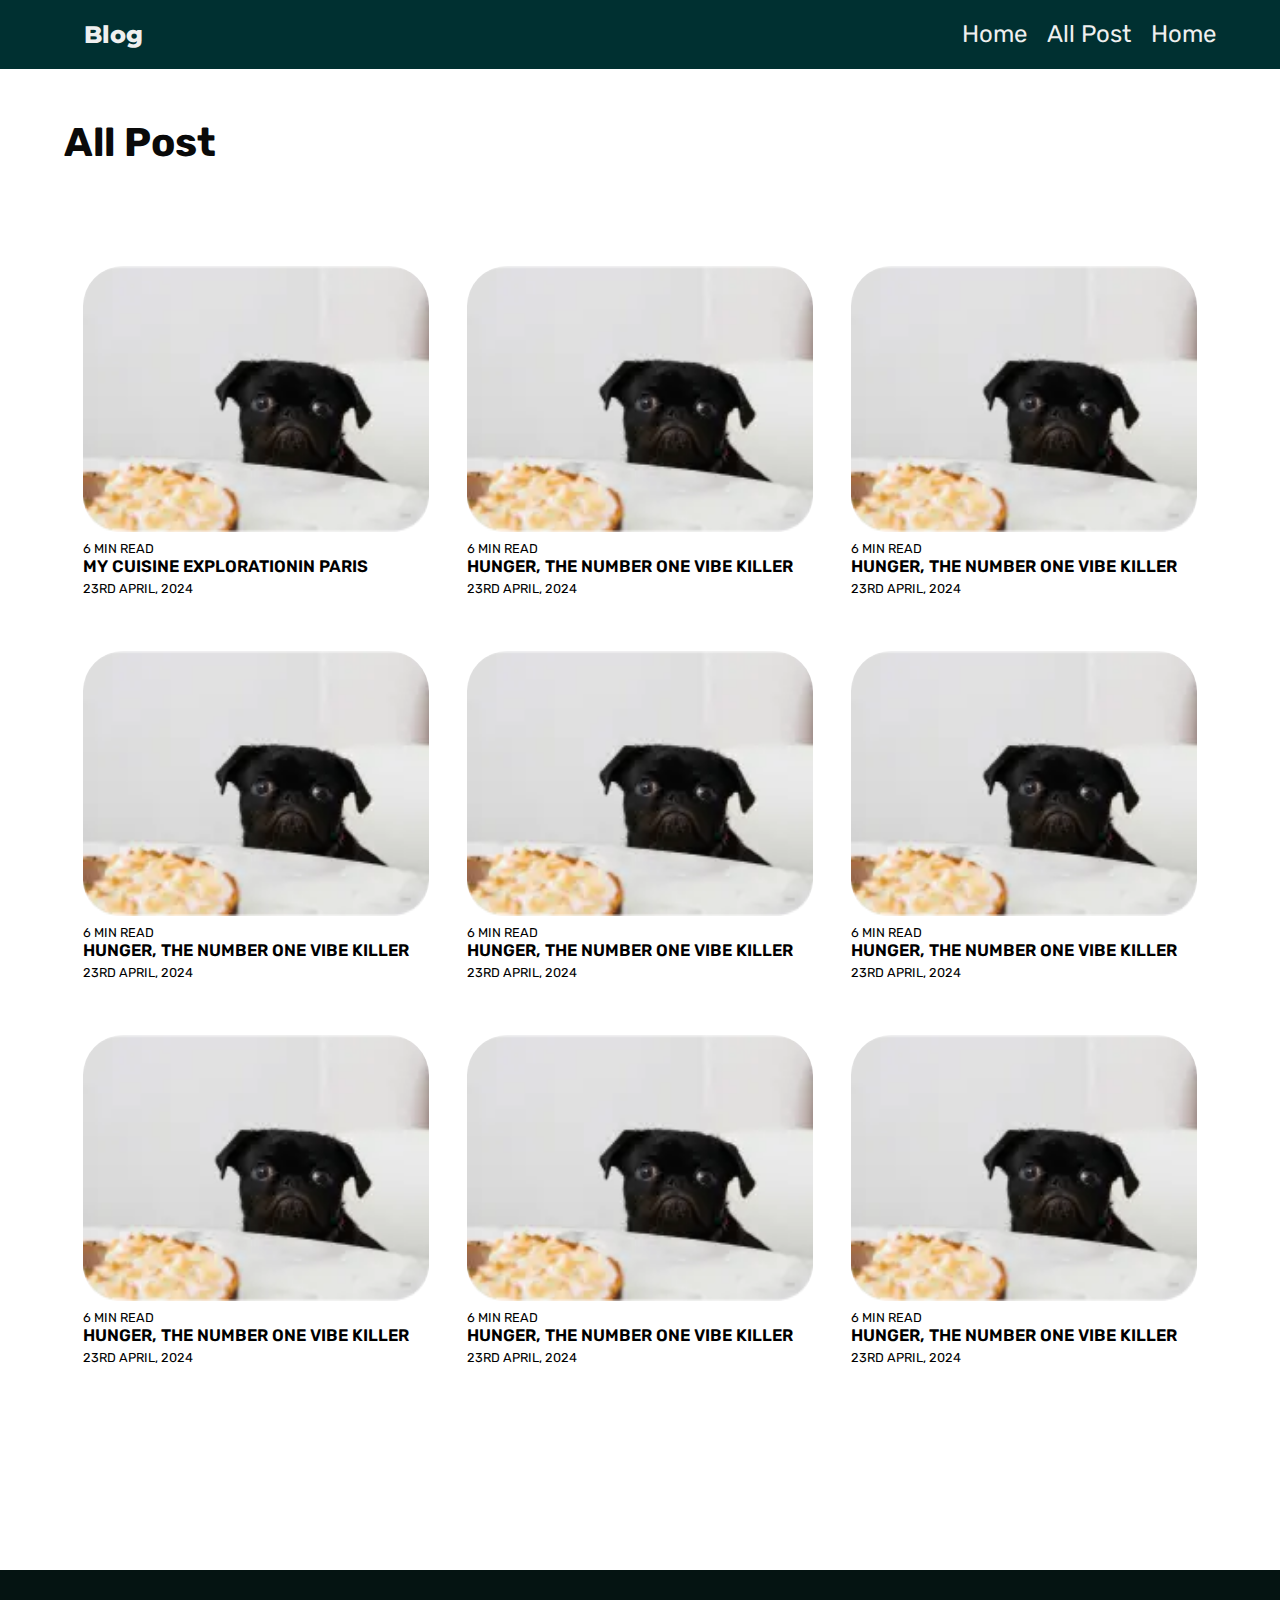
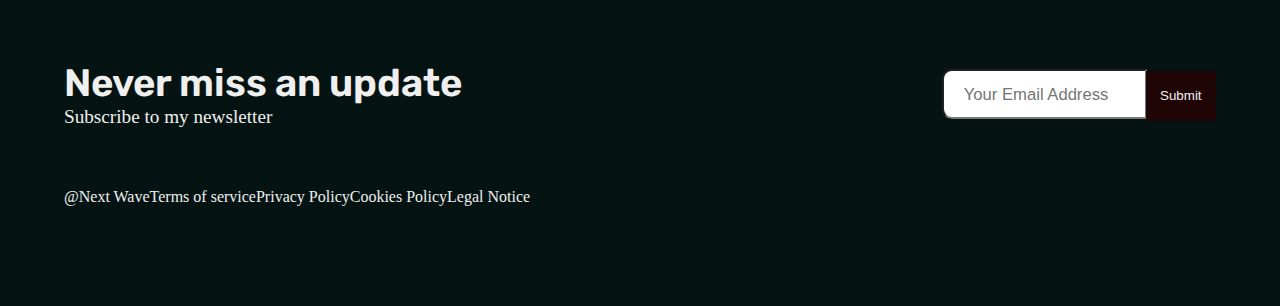
==== allpost.html @ ef9f41cd "worked on the second page" ====
<!DOCTYPE html>
<html lang="en">
<head>
    <meta charset="UTF-8">
    <meta name="viewport" content="width=device-width, initial-scale=1.0">
    <title>Blog website</title>
    <link rel="stylesheet" href="./public/style.css">
    <link rel="preconnect" href="https://fonts.googleapis.com">
    <link rel="preconnect" href="https://fonts.gstatic.com" crossorigin>
    <link href="https://fonts.googleapis.com/css2?family=Inspiration&family=Montserrat+Alternates:ital,wght@0,100;0,200;0,300;0,400;0,500;0,600;0,700;0,800;0,900;1,100;1,200;1,300;1,400;1,500;1,600;1,700;1,800;1,900&family=Montserrat:ital,wght@0,100..900;1,100..900&family=Poppins:ital,wght@0,100;0,200;0,300;0,400;0,500;0,600;0,700;0,800;0,900;1,100;1,200;1,300;1,400;1,500;1,600;1,700;1,800;1,900&family=Rubik+Mono+One&family=Rubik:ital,wght@0,300..900;1,300..900&display=swap" rel="stylesheet">
    <link rel="stylesheet" href="https://cdnjs.cloudflare.com/ajax/libs/font-awesome/6.5.2/css/all.min.css" integrity="sha512-SnH5WK+bZxgPHs44uWIX+LLJAJ9/2PkPKZ5QiAj6Ta86w+fsb2TkcmfRyVX3pBnMFcV7oQPJkl9QevSCWr3W6A==" crossorigin="anonymous" referrerpolicy="no-referrer" />
</head>
<html>
    <body>
        <nav style="background-color: #003031;">
            <div class="nav-container">
                <div style="padding-left:20px;">
                    <p>blog</p>
                </div>
                <li class="menu-button" style="padding-right:20px;"><i class="first-bar fa-solid fa-bars" style="font-size: 26px;"></i></li>
                <li class="close-button" style="padding-right:20px;">
                    <i class=" fa-solid fa-xmark"></i>
                </li>
                <ul class="desktop-nav">
                    <a href="index.html" class="nav-compo"><li class="nav-compo2">home</li></a>
                    <a href="allpost.html" class="nav-compo"><li class="nav-compo2">all post</li></a>
                    <a href="" class="nav-compo"><li class="nav-compo2">home</li></a>
                </ul>
            </div>
            <ul class="moblie-nav">
                <a href="" class="moblie-nav-compo"><li class="moblie-nav-compo1">home</li></a>
                <a href="" class="moblie-nav-compo"><li class="moblie-nav-compo1">home</li></a>
                <a href="" class="moblie-nav-compo"><li class="moblie-nav-compo1">home</li></a>
            </ul>
        </nav>
        <main>
            <section class="body">
                <h1>
                    all post
                </h1>
                <ul class="all_post_ul">
                    <li>                        
                        <div class="all_post_con">
                            <div class="all_post_img">
                                <img src="./public/pictures/sideposts1.webp" alt="">
                            </div>
                            <div>
                                <div>
                                    <p>6 Min READ</p>
                                    <h3>
                                        My cuisine explorationin Paris                                    </h3>
                                </div>
                                <div class="side-button-div">
                                    <p>23rd April, 2024</p>
                                    <button class="post_button">read more</button>
                                </div>
                            </div>
                        </div>
                    </li>
                    <li>
                        <div class="all_post_con">
                            <div class="all_post_img">
                                <img src="./public/pictures/sideposts1.webp" alt="">
                            </div>
                            <div>
                                <div>
                                    <p>6 Min READ</p>
                                    <h3>Hunger, the number
                                        one vibe killer
                                    </h3>
                                </div>
                                <div class="side-button-div">
                                    <p>23rd April, 2024</p>
                                    <button class="post_button">read more</button>
                                </div>
                            </div>
                        </div>
                    </li>
                    <li>
                        <div class="all_post_con">
                            <div class="all_post_img">
                                <img src="./public/pictures/sideposts1.webp" alt="">
                            </div>
                            <div>
                                <div>
                                    <p>6 Min READ</p>
                                    <h3>Hunger, the number
                                        one vibe killer
                                    </h3>
                                </div>
                                <div class="side-button-div">
                                    <p>23rd April, 2024</p>
                                    <button class="post_button">read more</button>
                                </div>
                            </div>
                        </div>
                    </li>
                    <li>
                        <div class="all_post_con">
                            <div class="all_post_img">
                                <img src="./public/pictures/sideposts1.webp" alt="">
                            </div>
                            <div>
                                <div>
                                    <p>6 Min READ</p>
                                    <h3>Hunger, the number
                                        one vibe killer
                                    </h3>
                                </div>
                                <div class="side-button-div">
                                    <p>23rd April, 2024</p>
                                    <button class="post_button">read more</button>
                                </div>
                            </div>
                        </div>
                    </li>
                    <li>
                        <div class="all_post_con">
                            <div class="all_post_img">
                                <img src="./public/pictures/sideposts1.webp" alt="">
                            </div>
                            <div>
                                <div>
                                    <p>6 Min READ</p>
                                    <h3>Hunger, the number
                                        one vibe killer
                                    </h3>
                                </div>
                                <div class="side-button-div">
                                    <p>23rd April, 2024</p>
                                    <button class="post_button">read more</button>
                                </div>
                            </div>
                        </div>
                    </li>
                    <li>
                        <div class="all_post_con">
                            <div class="all_post_img">
                                <img src="./public/pictures/sideposts1.webp" alt="">
                            </div>
                            <div>
                                <div>
                                    <p>6 Min READ</p>
                                    <h3>Hunger, the number
                                        one vibe killer
                                    </h3>
                                </div>
                                <div class="side-button-div">
                                    <p>23rd April, 2024</p>
                                    <button class="post_button">read more</button>
                                </div>
                            </div>
                        </div>
                    </li>
                    <li>
                        <div class="all_post_con">
                            <div class="all_post_img">
                                <img src="./public/pictures/sideposts1.webp" alt="">
                            </div>
                            <div>
                                <div>
                                    <p>6 Min READ</p>
                                    <h3>Hunger, the number
                                        one vibe killer
                                    </h3>
                                </div>
                                <div class="side-button-div">
                                    <p>23rd April, 2024</p>
                                    <button class="post_button">read more</button>
                                </div>
                            </div>
                        </div>
                    </li>
                    <li>
                        <div class="all_post_con">
                            <div class="all_post_img">
                                <img src="./public/pictures/sideposts1.webp" alt="">
                            </div>
                            <div>
                                <div>
                                    <p>6 Min READ</p>
                                    <h3>Hunger, the number
                                        one vibe killer
                                    </h3>
                                </div>
                                <div class="side-button-div">
                                    <p>23rd April, 2024</p>
                                    <button class="post_button">read more</button>
                                </div>
                            </div>
                        </div>
                    </li>
                    <li>
                        <div class="all_post_con">
                            <div class="all_post_img">
                                <img src="./public/pictures/sideposts1.webp" alt="">
                            </div>
                            <div>
                                <div>
                                    <p>6 Min READ</p>
                                    <h3>Hunger, the number
                                        one vibe killer
                                    </h3>
                                </div>
                                <div class="side-button-div">
                                    <p>23rd April, 2024</p>
                                    <button class="post_button">read more</button>
                                </div>
                            </div>
                        </div>
                    </li>
                </ul>
            </section>
        </main>
        <footer>
            <div class="footer_container">
                <div class="footer_header">
                    <div>
                        <h3>Never miss an update</h3>
                        <p>Subscribe to my newsletter</p>            
                    </div>
                    <div class="form">
                        <form id="subscribeForm" action="/subscribe" method="POST">
                            <input id="emailInput" type="email" placeholder="Your Email Address" name="Email" autocomplete="off">
                            <button type="submit" value="submit">Submit</button>
                        </form>
                    </div>
                </div>
                <div>
                    <ul>
                        <li>@Next Wave</li>
                        <li>Terms of service</li>
                        <li>Privacy Policy</li>
                        <li>Cookies Policy</li>
                        <li>Legal Notice</li>
                    </ul>
                </div>
            </div>
        </footer>
        <script src="./public/blog.js"></script>
    </body>
</html>
---- public/style.css ----
*{
    margin: 0;
    padding: 0;
    box-sizing: border-box;
}

.nav-background{
    background-image: url("./pictures/navimage.webp");
    height: 60vh;
    position: relative;

}
.nav-container{
    width: 90%;
    margin-inline: auto;
    padding: 20px 0;
    display: flex;
    justify-content: space-between;
    color: #EFEFEF;
    font-family: "Montserrat","sans-serif";
    font-size: 24px;
    font-style: normal;
    line-height: normal;
    text-transform: capitalize;
}
.nav-container p {
    font-weight: 800;
}
.desktop-nav{
    display: flex;
    justify-content: space-between;
    gap: 20px;
}
ul a{
    text-decoration: none;
    color: #EFEFEF;
    font-family: "Rubik";
    font-weight: 400;
}

li{
    list-style: none;
}
.nav-compo{
    position: relative;
}

.nav-compo::after{
    content: "";
    position: absolute;
    background-color: #EFEFEF;
    height: 3px;
    width: 0;
    left: 0;
    bottom: -5px;
    transition: 0.2s ;
}

.nav-compo:hover::after{
    width: 100%;
}
.nav-overlay{
    position: absolute;
    top: 40%;
    width: 100%;
}

.nav-overlay h1, .nav-overlay p{
    color: #EFEFEF;
    font-family: "Rubik","san serif";
    font-style: normal;
    line-height: normal;
    text-align: center;
}
nav h1{
    font-size: clamp(10vw,11vw,12vw);
    font-weight: 900;
    text-transform: uppercase;
}
.nav-overlay p{
    font-size: 2vw;
    font-weight: 500;
    text-transform: capitalize;
}
.menu-button{
    display: none;
}

.close{
    display: none;
}
.close-button{
    display: none;
}

.moblie-nav{
    display: flex;
    flex-direction: column;
    background-color: #003031;
    width: 100%;
    height: 0;
    text-decoration: none;
    color: #EFEFEF;
    font-family: "Rubik";
    font-weight: 100;
    align-items: center;
    font-size: 24px;
    text-transform: capitalize;
    z-index: 9999999;
    position: absolute;
    opacity: 80%;
    transition: all 0.5s ease-in-out;
}

.open{
    height: 100%;
    display: flex;
}

.moblie-nav-compo{
    margin: 30px 0;
    opacity: 0;
    pointer-events: none;
    transition: all 0.5s ease-in-out;
}

.clear{
    opacity: 1;
    pointer-events: all;
}

@media (max-width:750px) {
    .nav-container{
        background-color: #003031;
        width: 100%;
    }
    .desktop-nav{
        display: none;
    }
    .menu-button{
        display: flex;
    }
}
.body{
    width: 90%;
    margin: 0 auto;
    margin-bottom: 150px;
}

.body h2{
    padding: 50px 0;
    text-transform: capitalize;
    font-family: "Rubik";
    color: #0A0A0A;
    font-weight: 700;
    font-size: 30px;
}
.body h1{
    padding: 50px 0;
    text-transform: capitalize;
    font-family: "Rubik";
    color: #0A0A0A;
    font-weight: 700;
    font-size: 40px;
    margin-bottom: 50px;
}
.body-wrapper{
    display: flex;
    justify-content: space-between;
    width: 100%;
}
.main-post{
    display: flex;
    flex-direction: column;
    width: 80%;
    cursor: pointer;
    flex: 1fr;
}

.main-post-img{
    width: 90%;
    height: auto;
    border-radius: 20px;
}

.main-post-img > img{
    width: 100%;
    height: auto;
}

.side-post-container{
    display: flex;
    flex-direction: column;
    padding-left: 40px;
    width: 50%;
    flex: 1fr;
}
.side-posts{
    display: flex;
    border-bottom: #0A0A0A;
    cursor: pointer;

}

.side-posts > div:first-of-type{
    width: 300px;
    height: clamp(150px,160px,160px);
    /* flex: 1; */
    border-radius: 20px;
}
.side-posts > div:last-of-type{
    display: flex;
    margin-left: 30px;
    flex-direction: column;
    /* flex: 1; */
}
.side-posts > div img{
    width: 100%;
    height: auto;
}

.side-posts-second{
    margin: 40px 0;

}
/* .side-posts{
    margin: 40px 0;

} */
.side-posts-first{
    margin: 0 0 40px 0;
}
.side-posts-third{
    padding: 40px 0 0 0;
}

h3{
    font-family: "Rubik","sans-serif";
    font-size: 2vw;
    font-style: normal;
    font-weight: 600;
}

.main-post h3{
    margin-top: 20px;
}
.main-post > div:last-of-type div, .side-posts p{
    font-family: "Rubik","sans-serif";
    font-size: 1vw;
    font-weight: 400;
    margin: 5px 0;
    text-transform: uppercase;
}

.main-post > div:last-of-type div div{
    display: flex;
    justify-content: space-between;
}
.side-button-div{
    display: flex;
    justify-content: space-between;
}

.post_button{
    background: transparent;
    border: none;
    text-transform: uppercase;
    font-family: "Rubik","sans-serif";
    font-weight: 500;
    pointer-events: none;
    opacity:0;
    transition: all 0.3s ease-in;
}
.main-post > div , .image-div{
    overflow: hidden;
}
.main-post img, .side-posts img{
    transition: transform 0.5s ease-in-out;
}
.main-post:hover img, .side-posts:hover img{
    transform: scale(1.1);
}
.main-post:hover button, .side-posts:hover button, .all_post_con:hover button{
    opacity: 1;
}
.see_posts{
    width: 30%;
    padding: 10px 0;
    background-color: #1F0505;
    font-family: "Rubik","sans-serif";
    border: 2px solid #1F0505;
    color: #EFEFEF;
    border-radius: 10px;
    margin-inline: auto;
    display: block;
    margin-top: 30px;
    cursor: pointer;    
    text-align: center;
}

a{
    text-decoration: none;
    color: #EFEFEF;
}
footer{
    background-color: #051412;
    color: #EFEFEF;
    padding-top: 40px;
    padding-bottom: 100px;
}
.footer_container{
    width: 90%;
    margin-inline: auto;
    margin-top: 50px;

    }
.footer_header > div > h3 {
    font-size: 3vw;
 }
.footer_header > div > p {
    font-size: 1.5vw;
 }
.footer_header{
    display: flex;
    justify-content: space-between;
    margin-bottom: 60px;
    align-items: center;
}

form{
    height: 50px;
    width: 100%;
}
footer form input{
    height: 100%;
    border-radius: 10px 0 0 10px;
    margin-right: -5px;
    padding: 20px 20px;
    width: 16vw;
    font-size: 20px;
}
footer form input::placeholder{
    font-size: 1.3vw;
}
footer form button{
    background-color:#1F0505;
    color: #EFEFEF;
    border: #1F0505;
    width: 5.5vw;
    height: 100%;
    cursor: pointer;
}
footer ul {
    display: flex;
    width: 65%;
    /* justify-content: space-between; */
}

.all_post_ul{
    display: flex;
    width: 100%;
    flex-wrap: wrap;
}
.all_post_ul li{
    width: 100%;
    flex: 1 1 calc(33.333%); /* 3 cards per row, with gap */
    display: flex;
    flex-wrap: wrap;
    margin-bottom: 50px;
    justify-content: center;
}

.all_post_con{
    width: 90%;
}

.all_post_img img{
    width: 100%;
    height: auto;
}

.all_post_con > div:last-of-type div, .side-posts p{
    font-family: "Rubik","sans-serif";
    font-size: 1vw;
    font-weight: 400;
    margin: 5px 0;
    text-transform: uppercase;
}
.all_post_con h3{
    font-family: "Rubik","sans-serif";
    font-size: 1.3vw;
    font-style: normal;
    font-weight: 600;
}
.all_post_con .all_post_img{
    overflow: hidden;
    border-radius: 40px;
}
.all_post_con img{
    transition: all 0.3s ease-in-out;
}
.all_post_con:hover img{
    transform: scale(1.02);
}

@media (max-width:1000px) {
    footer ul {
        width: 100%;
    }
}

@media (max-width:950px) {
    .body-wrapper{
        flex-direction: column;
    }
    .main-post{
        width: 100%;
    }
    .main-post-img{
        width: 100%;
    }
    .side-post-container{
        width: 100%;
        padding: 0 40px 0 0;
    }
    .side-posts > div:first-of-type{
        width: 144px;
        height: 119px;
    }
    .side-posts-first{
        margin: 0;
    }
    .side-posts-second{
        margin: 40px 0 0 0;
    
    }
    .side-posts-third{
        padding: 40px 0 0 0;
    }
    h1{
        font-size: 15vw;
    }
    h3{         
         font-size: 3vw;
    }
    .main-post > div:last-of-type div, .side-posts p{
        font-size: 2vw;
    }
}

@media (max-width:820px) {
    footer form button{
        width: 10vw;
    }
    footer form input{
        width: 20vw;
    }
    footer form input::placeholder{
        font-size: 2vw;
    }
    .footer_header > div > h3 {
        font-size: 4vw;
     }
    .footer_header > div > p {
        font-size: 2vw;
     }
     .all_post_ul li{
        flex: 1 1 50%;     
    }
    .all_post_con > div:last-of-type div, .side-posts p{
        font-size: 1.3vw;
    }
    .all_post_con h3{
        font-family: "Rubik","sans-serif";
        font-size: 2vw;
        font-style: normal;
        font-weight: 600;
    }
}

@media (max-width:650px) {
    .see_posts{
        width: 100%;
    }
    .footer_header{
        flex-direction: column;
        align-items: flex-start;
    }
    .form{
        width: 100%;
    }
    footer form button{
        width: 40%;
    }
    footer form input{
        width: 60%;
        font-size: 20px;
    }
    footer form input::placeholder{
        font-size: 3vw;
    }
    .footer_header > div > h3 {
        font-size: 5vw;
        text-align: left;
     }
    .footer_header > div > p {
        font-size: 3vw;
        margin-bottom: 30px;
     }
    
    footer ul {
        flex-direction: column;
        
    }
    footer ul li{
        margin-bottom: 20px;
    }
}
@media (max-width:450px) {
    .all_post_con > div:last-of-type div, .side-posts p{
        font-size: 3vw;
    }
    .all_post_con h3{
        font-size: 4vw;
    }
    .all_post_ul li{
        flex: 1 1 100%;
    }
}
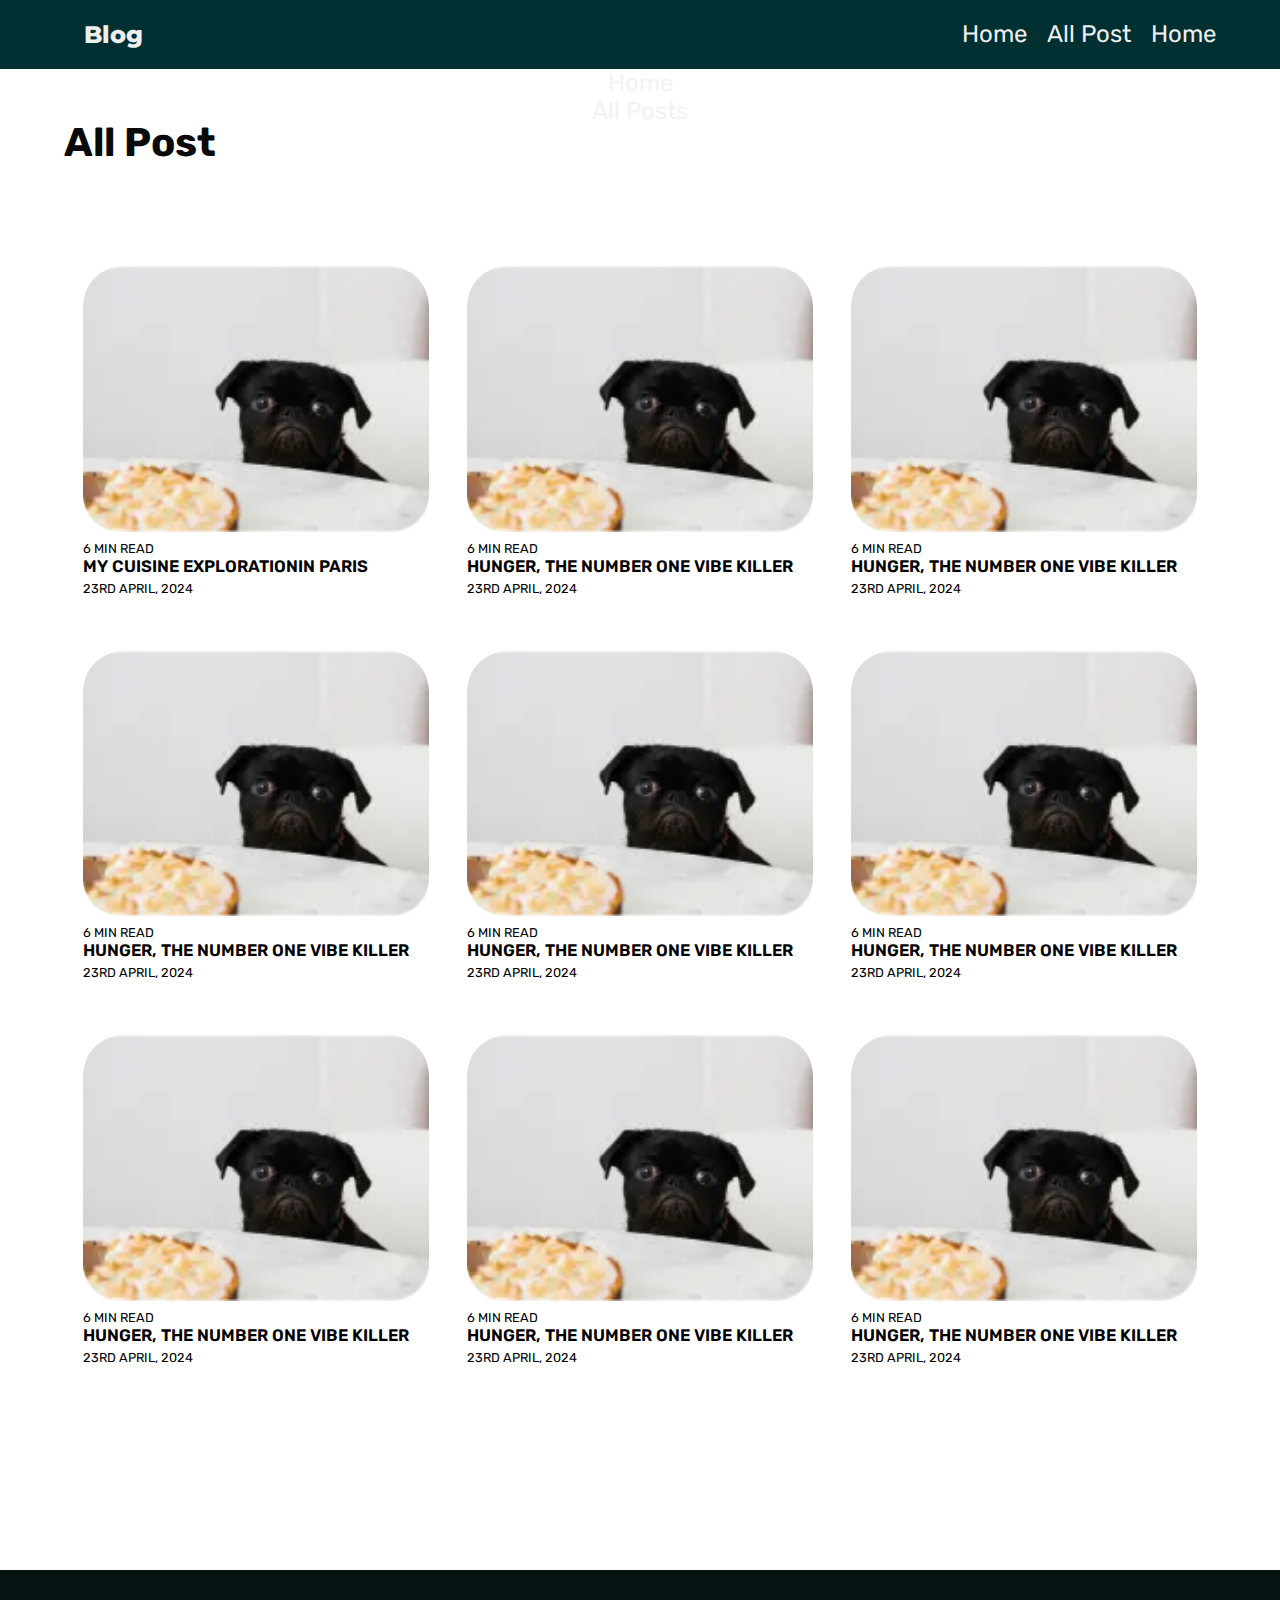
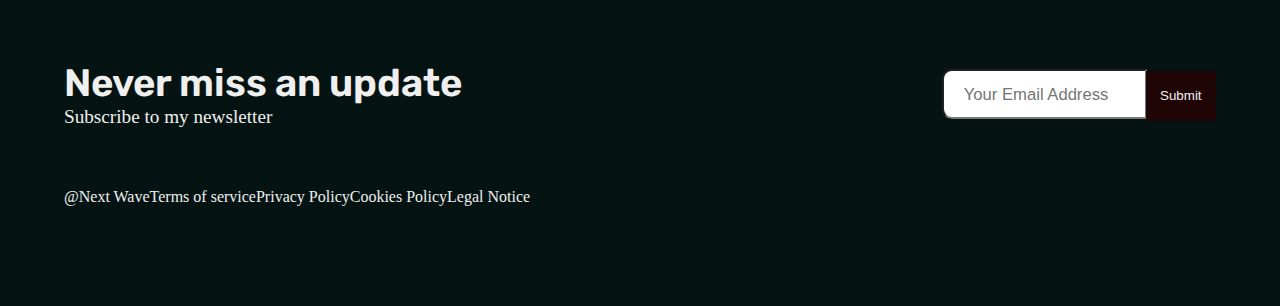
==== commit b186f372: "updated the nav bar on the mobile" ====
--- a/allpost.html
+++ b/allpost.html
@@ -28,8 +28,8 @@
                 </ul>
             </div>
             <ul class="moblie-nav">
-                <a href="" class="moblie-nav-compo"><li class="moblie-nav-compo1">home</li></a>
-                <a href="" class="moblie-nav-compo"><li class="moblie-nav-compo1">home</li></a>
+                <a href="index.html" class="nav-compo"><li class="nav-compo2">home</li></a>
+                <a href="allpost.html" class="nav-compo"><li class="nav-compo2">all posts</li></a>
                 <a href="" class="moblie-nav-compo"><li class="moblie-nav-compo1">home</li></a>
             </ul>
         </nav>
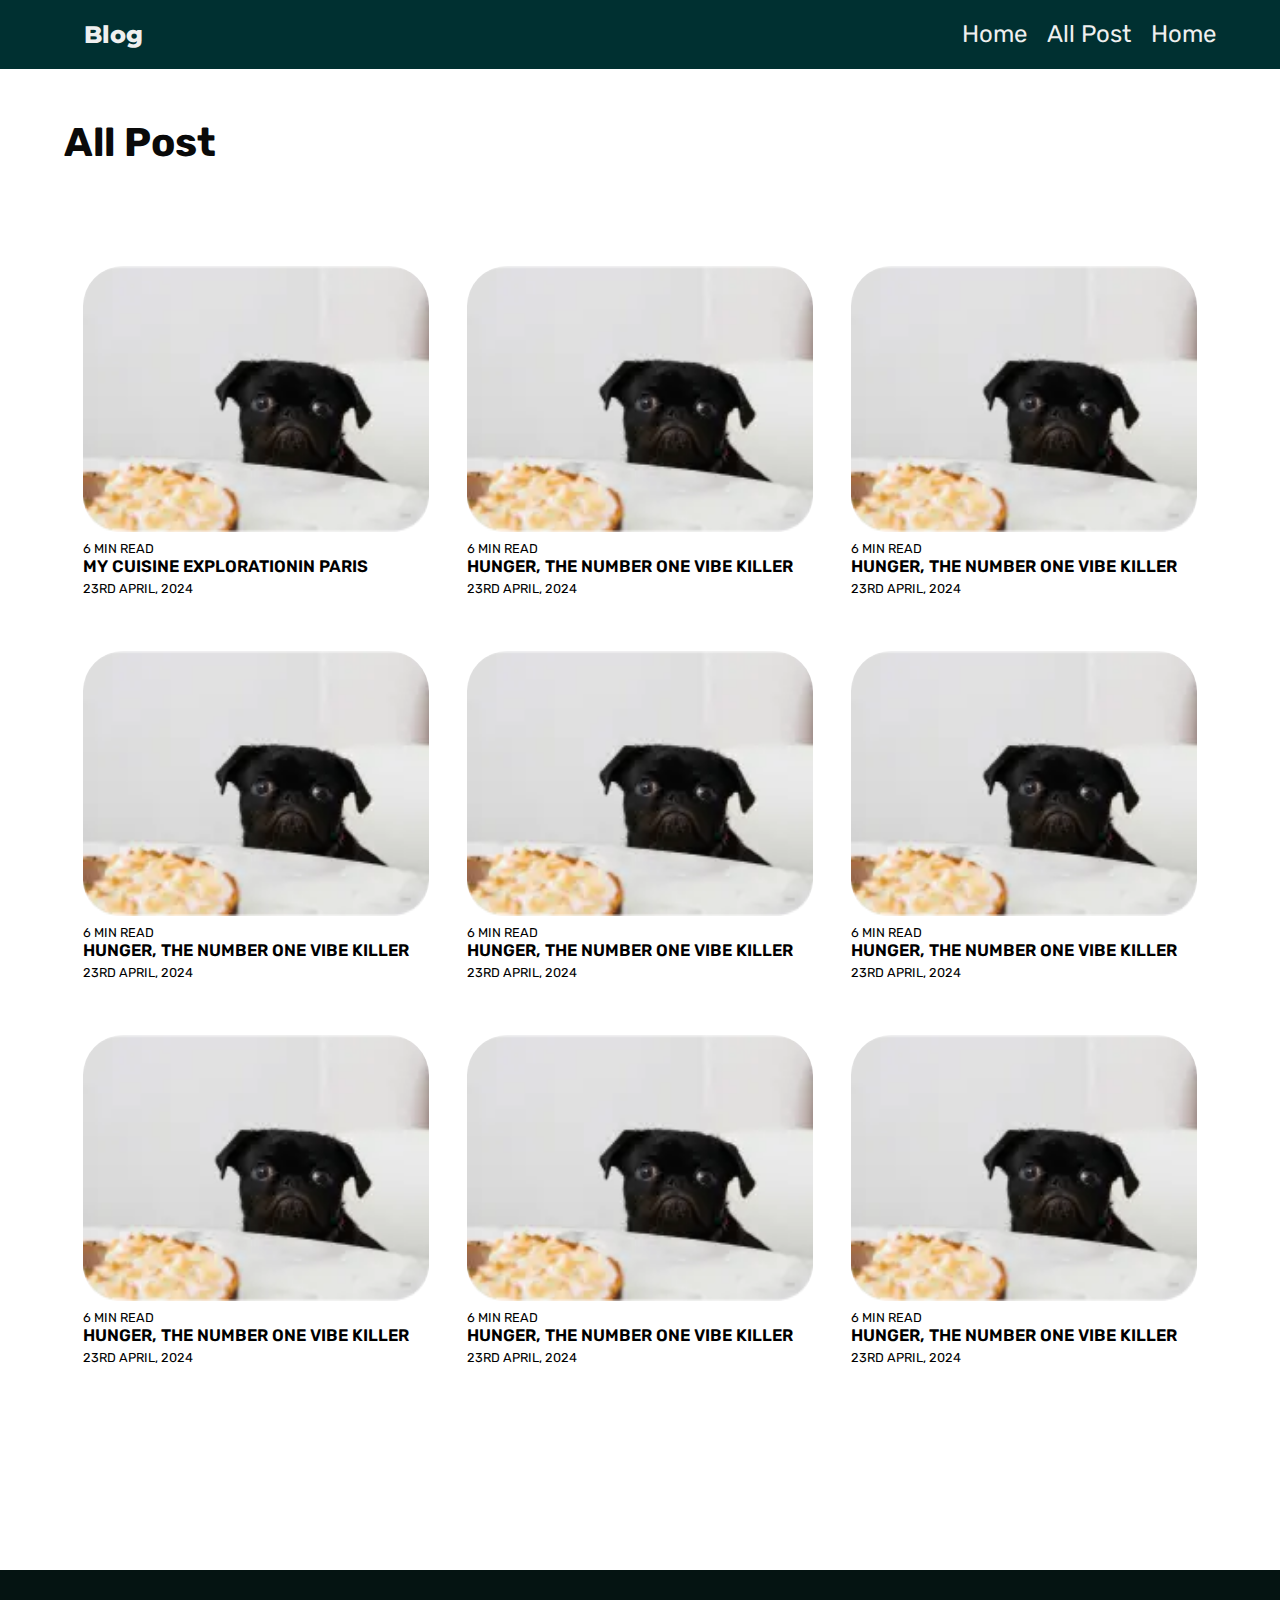
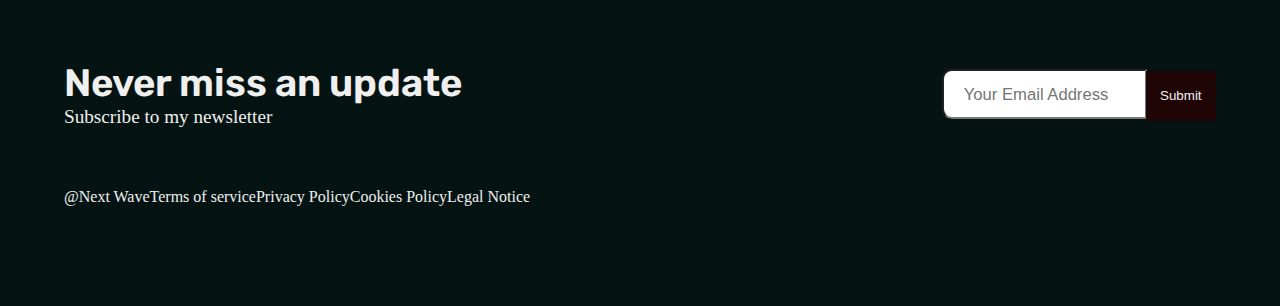
==== commit 14a45d3c: "fixed the nav bar glitch on mobile on the all pages" ====
--- a/allpost.html
+++ b/allpost.html
@@ -28,8 +28,8 @@
                 </ul>
             </div>
             <ul class="moblie-nav">
-                <a href="index.html" class="nav-compo"><li class="nav-compo2">home</li></a>
-                <a href="allpost.html" class="nav-compo"><li class="nav-compo2">all posts</li></a>
+                <a href="index.html" class="moblie-nav-compo"><li class="nav-compo2">home</li></a>
+                <a href="allpost.html" class="moblie-nav-compo"><li class="nav-compo2">all posts</li></a>
                 <a href="" class="moblie-nav-compo"><li class="moblie-nav-compo1">home</li></a>
             </ul>
         </nav>
